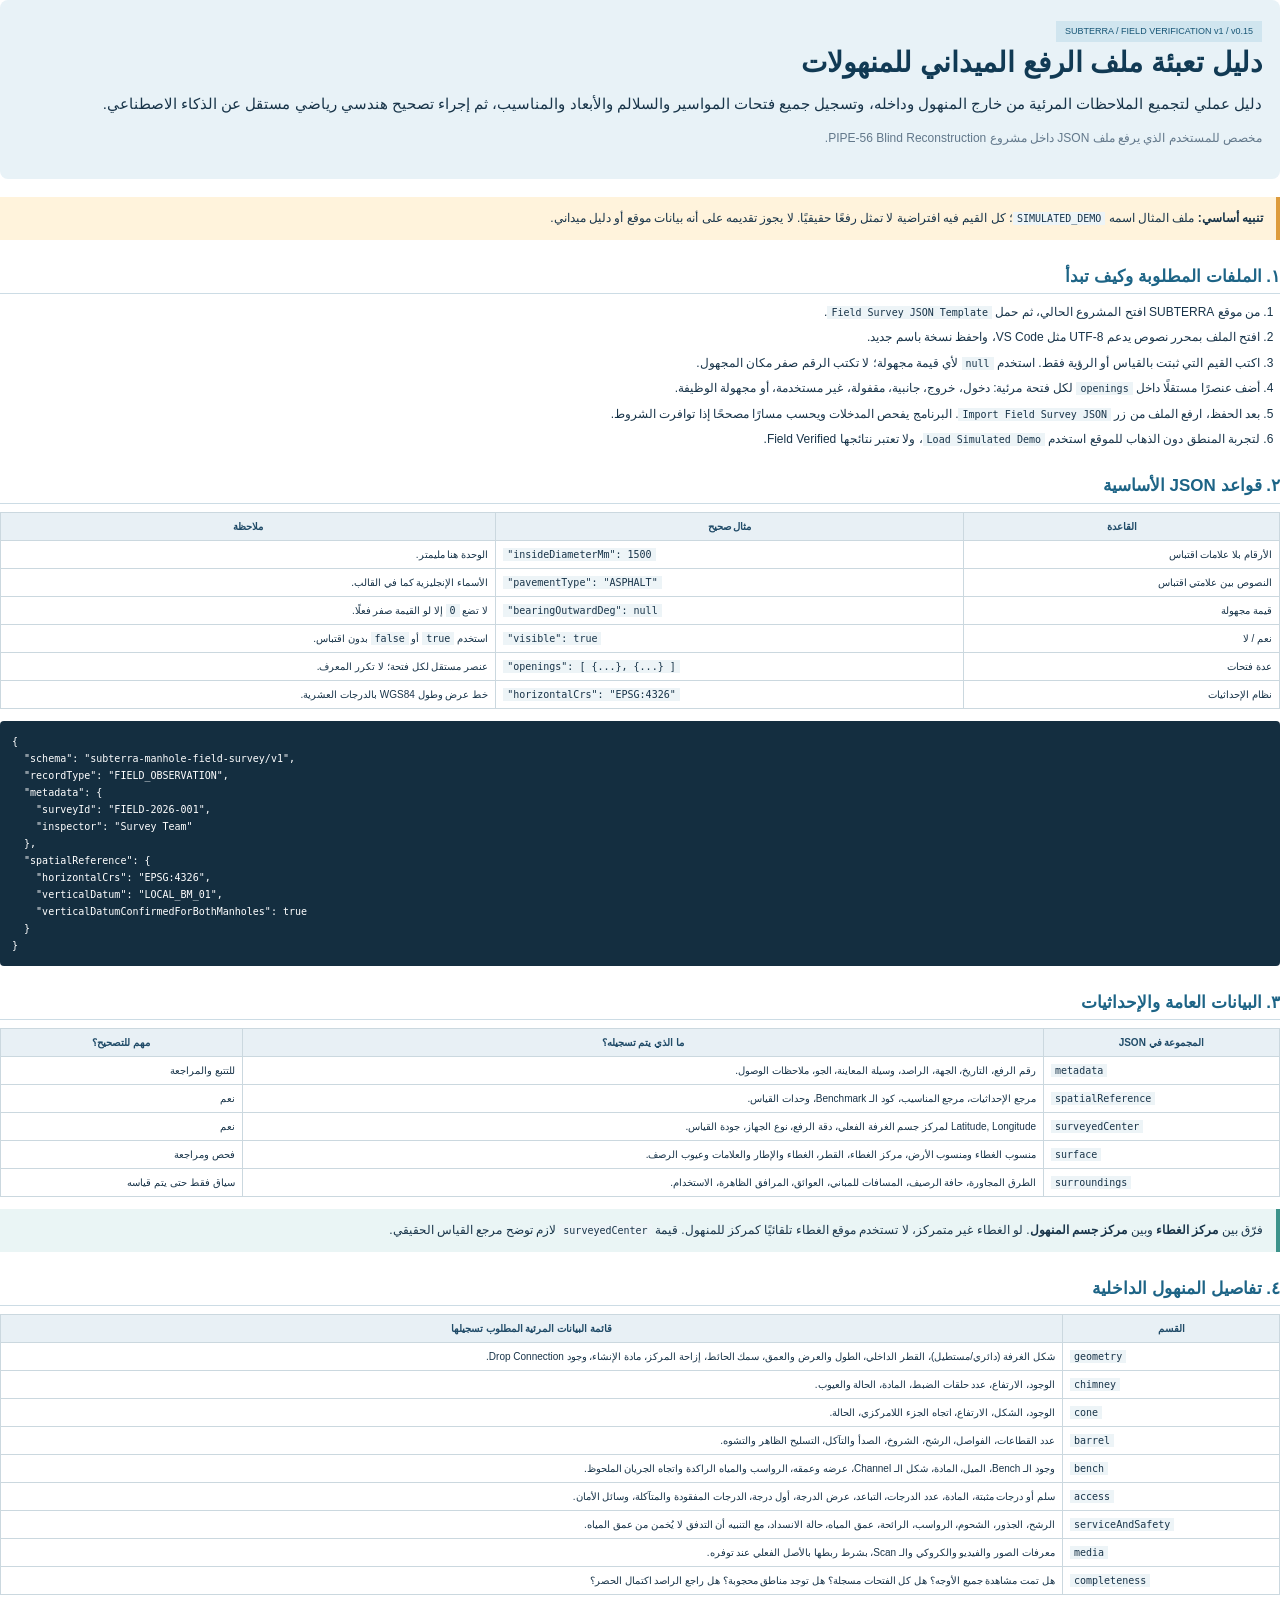
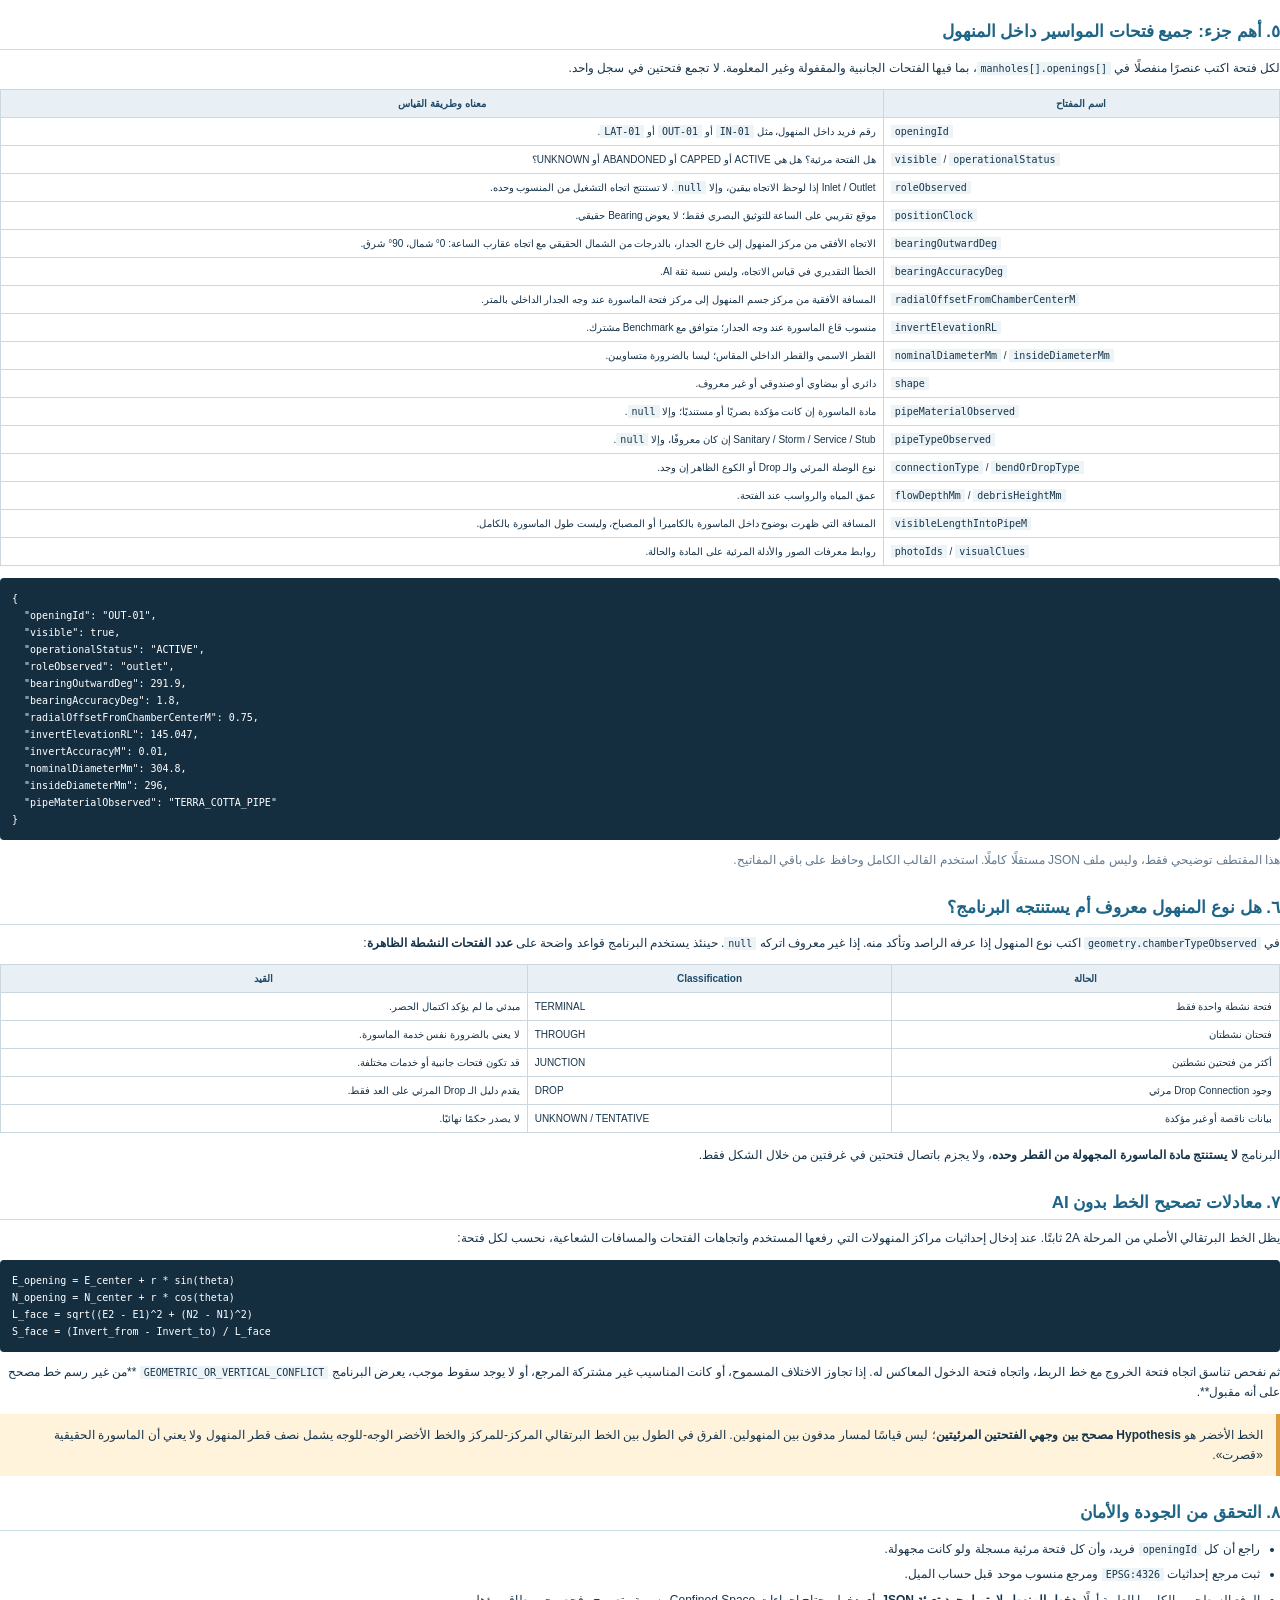
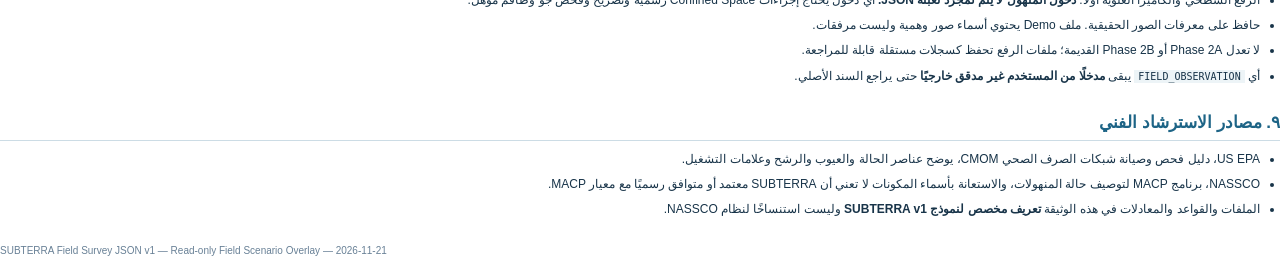
==== docs/field-survey-manual-ar.html @ 5ae87524 "Author Arabic right-to-left field survey JSON manual with all openings, ladders, components and dete" ====
<!doctype html>
<html lang="ar" dir="rtl">
<head>
<meta charset="UTF-8">
<title>SUBTERRA - دليل JSON الرفع الميداني للمنهولات</title>
<style>
@page { size: A4; margin: 18mm 16mm 16mm; @bottom-center { content: "SUBTERRA  |  Field Survey JSON Manual  |  " counter(page); font-size:9px; color:#65798a; } }
*{box-sizing:border-box}
body{font-family:"Noto Naskh Arabic","Noto Sans Arabic",sans-serif;font-size:12px;line-height:1.7;color:#183449;margin:0;direction:rtl}
h1,h2,h3{font-family:"Noto Sans Arabic","Noto Naskh Arabic",sans-serif;line-height:1.5}
h1{font-size:28px;color:#113a54;margin:0 0 7px}h2{font-size:17px;color:#1d6486;margin:24px 0 8px;border-bottom:1px solid #ccdce5;padding-bottom:4px;break-after:avoid}
h3{font-size:13px;color:#195575;margin:12px 0 3px;break-after:avoid}
p{margin:5px 0 11px}
small,.muted{color:#62788b}
.cover{background:#e8f2f7;padding:20px 18px;border-radius:8px;margin-bottom:18px}
.tag{display:inline-block;background:#d0e5ef;color:#185676;padding:3px 9px;font-size:9px;font-family:sans-serif}
.lede{font-size:15px}
.warning{padding:11px 13px;background:#fff3dc;border-right:4px solid #dd9b3c;margin:10px 0}
.note{padding:11px 13px;background:#eaf5f5;border-right:4px solid #3d938b;margin:10px 0}
table{width:100%;border-collapse:collapse;margin:8px 0 12px;font-size:10px;page-break-inside:auto}
tr{page-break-inside:avoid}
th,td{border:1px solid #cbd8df;padding:5px 7px;vertical-align:top}
th{background:#e8f0f5;color:#204b68}
code,pre,.ltr{font-family:"DejaVu Sans Mono","Liberation Mono",monospace;direction:ltr;unicode-bidi:isolate;text-align:left;font-size:10px}
code{background:#edf4f7;padding:1px 4px;white-space:normal;overflow-wrap:anywhere}
pre{background:#142e40;color:#fff;padding:12px;white-space:pre-wrap;overflow-wrap:anywhere;border-radius:4px}
ul,ol{padding-right:20px;margin-top:5px;margin-bottom:10px}
li{margin-bottom:5px}
a{color:#0877a6;text-decoration:none}
.page-break{break-before:page}
.footer{font-size:10px;color:#688096;margin-top:22px}
</style>
</head>
<body>
<div class="cover">
<div class="tag" dir="ltr">SUBTERRA / FIELD VERIFICATION v1 / v0.15</div>
<h1>دليل تعبئة ملف الرفع الميداني للمنهولات</h1>
<p class="lede">دليل عملي لتجميع الملاحظات المرئية من خارج المنهول وداخله، وتسجيل جميع فتحات المواسير والسلالم والأبعاد والمناسيب، ثم إجراء تصحيح هندسي رياضي مستقل عن الذكاء الاصطناعي.</p>
<p class="muted">مخصص للمستخدم الذي يرفع ملف <span dir="ltr">JSON</span> داخل مشروع <span dir="ltr">PIPE-56 Blind Reconstruction</span>.</p>
</div>

<div class="warning"><strong>تنبيه أساسي:</strong> ملف المثال اسمه <code>SIMULATED_DEMO</code>؛ كل القيم فيه افتراضية لا تمثل رفعًا حقيقيًا. لا يجوز تقديمه على أنه بيانات موقع أو دليل ميداني.</div>

<h2>١. الملفات المطلوبة وكيف تبدأ</h2>
<ol>
<li>من موقع SUBTERRA افتح المشروع الحالي، ثم حمل <code>Field Survey JSON Template</code>.</li>
<li>افتح الملف بمحرر نصوص يدعم <span dir="ltr">UTF-8</span> مثل VS Code، واحفظ نسخة باسم جديد.</li>
<li>اكتب القيم التي ثبتت بالقياس أو الرؤية فقط. استخدم <code>null</code> لأي قيمة مجهولة؛ لا تكتب الرقم صفر مكان المجهول.</li>
<li>أضف عنصرًا مستقلًا داخل <code>openings</code> لكل فتحة مرئية: دخول، خروج، جانبية، مقفولة، غير مستخدمة، أو مجهولة الوظيفة.</li>
<li>بعد الحفظ، ارفع الملف من زر <code>Import Field Survey JSON</code>. البرنامج يفحص المدخلات ويحسب مسارًا مصححًا إذا توافرت الشروط.</li>
<li>لتجربة المنطق دون الذهاب للموقع استخدم <code>Load Simulated Demo</code>، ولا تعتبر نتائجها Field Verified.</li>
</ol>

<h2>٢. قواعد JSON الأساسية</h2>
<table>
<thead><tr><th>القاعدة</th><th>مثال صحيح</th><th>ملاحظة</th></tr></thead>
<tbody>
<tr><td>الأرقام بلا علامات اقتباس</td><td dir="ltr"><code>"insideDiameterMm": 1500</code></td><td>الوحدة هنا مليمتر.</td></tr>
<tr><td>النصوص بين علامتي اقتباس</td><td dir="ltr"><code>"pavementType": "ASPHALT"</code></td><td>الأسماء الإنجليزية كما في القالب.</td></tr>
<tr><td>قيمة مجهولة</td><td dir="ltr"><code>"bearingOutwardDeg": null</code></td><td>لا تضع <code>0</code> إلا لو القيمة صفر فعلًا.</td></tr>
<tr><td>نعم / لا</td><td dir="ltr"><code>"visible": true</code></td><td>استخدم <code>true</code> أو <code>false</code> بدون اقتباس.</td></tr>
<tr><td>عدة فتحات</td><td dir="ltr"><code>"openings": [ {...}, {...} ]</code></td><td>عنصر مستقل لكل فتحة؛ لا تكرر المعرف.</td></tr>
<tr><td>نظام الإحداثيات</td><td dir="ltr"><code>"horizontalCrs": "EPSG:4326"</code></td><td>خط عرض وطول WGS84 بالدرجات العشرية.</td></tr>
</tbody>
</table>
<pre>{
  "schema": "subterra-manhole-field-survey/v1",
  "recordType": "FIELD_OBSERVATION",
  "metadata": {
    "surveyId": "FIELD-2026-001",
    "inspector": "Survey Team"
  },
  "spatialReference": {
    "horizontalCrs": "EPSG:4326",
    "verticalDatum": "LOCAL_BM_01",
    "verticalDatumConfirmedForBothManholes": true
  }
}</pre>

<h2>٣. البيانات العامة والإحداثيات</h2>
<table>
<tr><th>المجموعة في JSON</th><th>ما الذي يتم تسجيله؟</th><th>مهم للتصحيح؟</th></tr>
<tr><td dir="ltr"><code>metadata</code></td><td>رقم الرفع، التاريخ، الجهة، الراصد، وسيلة المعاينة، الجو، ملاحظات الوصول.</td><td>للتتبع والمراجعة</td></tr>
<tr><td dir="ltr"><code>spatialReference</code></td><td>مرجع الإحداثيات، مرجع المناسيب، كود الـ Benchmark، وحدات القياس.</td><td>نعم</td></tr>
<tr><td dir="ltr"><code>surveyedCenter</code></td><td>Latitude, Longitude لمركز جسم الغرفة الفعلي، دقة الرفع، نوع الجهاز، جودة القياس.</td><td>نعم</td></tr>
<tr><td dir="ltr"><code>surface</code></td><td>منسوب الغطاء ومنسوب الأرض، مركز الغطاء، القطر، الغطاء والإطار والعلامات وعيوب الرصف.</td><td>فحص ومراجعة</td></tr>
<tr><td dir="ltr"><code>surroundings</code></td><td>الطرق المجاورة، حافة الرصيف، المسافات للمباني، العوائق، المرافق الظاهرة، الاستخدام.</td><td>سياق فقط حتى يتم قياسه</td></tr>
</table>
<div class="note">فرّق بين <strong>مركز الغطاء</strong> وبين <strong>مركز جسم المنهول</strong>. لو الغطاء غير متمركز، لا تستخدم موقع الغطاء تلقائيًا كمركز للمنهول. قيمة <code>surveyedCenter</code> لازم توضح مرجع القياس الحقيقي.</div>

<h2>٤. تفاصيل المنهول الداخلية</h2>
<table>
<tr><th>القسم</th><th>قائمة البيانات المرئية المطلوب تسجيلها</th></tr>
<tr><td dir="ltr"><code>geometry</code></td><td>شكل الغرفة (دائري/مستطيل)، القطر الداخلي، الطول والعرض والعمق، سمك الحائط، إزاحة المركز، مادة الإنشاء، وجود Drop Connection.</td></tr>
<tr><td dir="ltr"><code>chimney</code></td><td>الوجود، الارتفاع، عدد حلقات الضبط، المادة، الحالة والعيوب.</td></tr>
<tr><td dir="ltr"><code>cone</code></td><td>الوجود، الشكل، الارتفاع، اتجاه الجزء اللامركزي، الحالة.</td></tr>
<tr><td dir="ltr"><code>barrel</code></td><td>عدد القطاعات، الفواصل، الرشح، الشروخ، الصدأ والتآكل، التسليح الظاهر والتشوه.</td></tr>
<tr><td dir="ltr"><code>bench</code></td><td>وجود الـ Bench، الميل، المادة، شكل الـ Channel، عرضه وعمقه، الرواسب والمياه الراكدة واتجاه الجريان الملحوظ.</td></tr>
<tr><td dir="ltr"><code>access</code></td><td>سلم أو درجات مثبتة، المادة، عدد الدرجات، التباعد، عرض الدرجة، أول درجة، الدرجات المفقودة والمتآكلة، وسائل الأمان.</td></tr>
<tr><td dir="ltr"><code>serviceAndSafety</code></td><td>الرشح، الجذور، الشحوم، الرواسب، الرائحة، عمق المياه، حالة الانسداد، مع التنبيه أن التدفق لا يُخمن من عمق المياه.</td></tr>
<tr><td dir="ltr"><code>media</code></td><td>معرفات الصور والفيديو والكروكي والـ Scan، بشرط ربطها بالأصل الفعلي عند توفره.</td></tr>
<tr><td dir="ltr"><code>completeness</code></td><td>هل تمت مشاهدة جميع الأوجه؟ هل كل الفتحات مسجلة؟ هل توجد مناطق محجوبة؟ هل راجع الراصد اكتمال الحصر؟</td></tr>
</table>

<h2 class="page-break">٥. أهم جزء: جميع فتحات المواسير داخل المنهول</h2>
<p>لكل فتحة اكتب عنصرًا منفصلًا في <code>manholes[].openings[]</code>، بما فيها الفتحات الجانبية والمقفولة وغير المعلومة. لا تجمع فتحتين في سجل واحد.</p>
<table>
<tr><th>اسم المفتاح</th><th>معناه وطريقة القياس</th></tr>
<tr><td dir="ltr"><code>openingId</code></td><td>رقم فريد داخل المنهول، مثل <code>IN-01</code> أو <code>OUT-01</code> أو <code>LAT-01</code>.</td></tr>
<tr><td dir="ltr"><code>visible</code> / <code>operationalStatus</code></td><td>هل الفتحة مرئية؟ هل هي ACTIVE أو CAPPED أو ABANDONED أو UNKNOWN؟</td></tr>
<tr><td dir="ltr"><code>roleObserved</code></td><td>Inlet / Outlet إذا لوحظ الاتجاه بيقين، وإلا <code>null</code>. لا تستنتج اتجاه التشغيل من المنسوب وحده.</td></tr>
<tr><td dir="ltr"><code>positionClock</code></td><td>موقع تقريبي على الساعة للتوثيق البصري فقط؛ لا يعوض Bearing حقيقي.</td></tr>
<tr><td dir="ltr"><code>bearingOutwardDeg</code></td><td>الاتجاه الأفقي من مركز المنهول إلى خارج الجدار، بالدرجات من الشمال الحقيقي مع اتجاه عقارب الساعة: 0° شمال، 90° شرق.</td></tr>
<tr><td dir="ltr"><code>bearingAccuracyDeg</code></td><td>الخطأ التقديري في قياس الاتجاه، وليس نسبة ثقة AI.</td></tr>
<tr><td dir="ltr"><code>radialOffsetFromChamberCenterM</code></td><td>المسافة الأفقية من مركز جسم المنهول إلى مركز فتحة الماسورة عند وجه الجدار الداخلي بالمتر.</td></tr>
<tr><td dir="ltr"><code>invertElevationRL</code></td><td>منسوب قاع الماسورة عند وجه الجدار؛ متوافق مع Benchmark مشترك.</td></tr>
<tr><td dir="ltr"><code>nominalDiameterMm</code> / <code>insideDiameterMm</code></td><td>القطر الاسمي والقطر الداخلي المقاس؛ ليسا بالضرورة متساويين.</td></tr>
<tr><td dir="ltr"><code>shape</code></td><td>دائري أو بيضاوي أو صندوقي أو غير معروف.</td></tr>
<tr><td dir="ltr"><code>pipeMaterialObserved</code></td><td>مادة الماسورة إن كانت مؤكدة بصريًا أو مستنديًا؛ وإلا <code>null</code>.</td></tr>
<tr><td dir="ltr"><code>pipeTypeObserved</code></td><td>Sanitary / Storm / Service / Stub إن كان معروفًا، وإلا <code>null</code>.</td></tr>
<tr><td dir="ltr"><code>connectionType</code> / <code>bendOrDropType</code></td><td>نوع الوصلة المرئي والـ Drop أو الكوع الظاهر إن وجد.</td></tr>
<tr><td dir="ltr"><code>flowDepthMm</code> / <code>debrisHeightMm</code></td><td>عمق المياه والرواسب عند الفتحة.</td></tr>
<tr><td dir="ltr"><code>visibleLengthIntoPipeM</code></td><td>المسافة التي ظهرت بوضوح داخل الماسورة بالكاميرا أو المصباح، وليست طول الماسورة بالكامل.</td></tr>
<tr><td dir="ltr"><code>photoIds</code> / <code>visualClues</code></td><td>روابط معرفات الصور والأدلة المرئية على المادة والحالة.</td></tr>
</table>
<pre>{
  "openingId": "OUT-01",
  "visible": true,
  "operationalStatus": "ACTIVE",
  "roleObserved": "outlet",
  "bearingOutwardDeg": 291.9,
  "bearingAccuracyDeg": 1.8,
  "radialOffsetFromChamberCenterM": 0.75,
  "invertElevationRL": 145.047,
  "invertAccuracyM": 0.01,
  "nominalDiameterMm": 304.8,
  "insideDiameterMm": 296,
  "pipeMaterialObserved": "TERRA_COTTA_PIPE"
}</pre>
<p class="muted">هذا المقتطف توضيحي فقط، وليس ملف JSON مستقلًا كاملًا. استخدم القالب الكامل وحافظ على باقي المفاتيح.</p>

<h2>٦. هل نوع المنهول معروف أم يستنتجه البرنامج؟</h2>
<p>في <code>geometry.chamberTypeObserved</code> اكتب نوع المنهول إذا عرفه الراصد وتأكد منه. إذا غير معروف اتركه <code>null</code>. حينئذ يستخدم البرنامج قواعد واضحة على <strong>عدد الفتحات النشطة الظاهرة</strong>:</p>
<table>
<tr><th>الحالة</th><th>Classification</th><th>القيد</th></tr>
<tr><td>فتحة نشطة واحدة فقط</td><td dir="ltr">TERMINAL</td><td>مبدئي ما لم يؤكد اكتمال الحصر.</td></tr>
<tr><td>فتحتان نشطتان</td><td dir="ltr">THROUGH</td><td>لا يعني بالضرورة نفس خدمة الماسورة.</td></tr>
<tr><td>أكثر من فتحتين نشطتين</td><td dir="ltr">JUNCTION</td><td>قد تكون فتحات جانبية أو خدمات مختلفة.</td></tr>
<tr><td>وجود Drop Connection مرئي</td><td dir="ltr">DROP</td><td>يقدم دليل الـ Drop المرئي على العد فقط.</td></tr>
<tr><td>بيانات ناقصة أو غير مؤكدة</td><td dir="ltr">UNKNOWN / TENTATIVE</td><td>لا يصدر حكمًا نهائيًا.</td></tr>
</table>
<p>البرنامج <strong>لا يستنتج مادة الماسورة المجهولة من القطر وحده</strong>، ولا يجزم باتصال فتحتين في غرفتين من خلال الشكل فقط.</p>

<h2>٧. معادلات تصحيح الخط بدون AI</h2>
<p>يظل الخط البرتقالي الأصلي من المرحلة 2A ثابتًا. عند إدخال إحداثيات مراكز المنهولات التي رفعها المستخدم واتجاهات الفتحات والمسافات الشعاعية، نحسب لكل فتحة:</p>
<pre>E_opening = E_center + r * sin(theta)
N_opening = N_center + r * cos(theta)
L_face = sqrt((E2 - E1)^2 + (N2 - N1)^2)
S_face = (Invert_from - Invert_to) / L_face</pre>
<p>ثم نفحص تناسق اتجاه فتحة الخروج مع خط الربط، واتجاه فتحة الدخول المعاكس له. إذا تجاوز الاختلاف المسموح، أو كانت المناسيب غير مشتركة المرجع، أو لا يوجد سقوط موجب، يعرض البرنامج <code>GEOMETRIC_OR_VERTICAL_CONFLICT</code> **من غير رسم خط مصحح على أنه مقبول**.</p>
<div class="warning">الخط الأخضر هو <strong>Hypothesis مصحح بين وجهي الفتحتين المرئيتين</strong>؛ ليس قياسًا لمسار مدفون بين المنهولين. الفرق في الطول بين الخط البرتقالي المركز-للمركز والخط الأخضر الوجه-للوجه يشمل نصف قطر المنهول ولا يعني أن الماسورة الحقيقية «قصرت».</div>

<h2>٨. التحقق من الجودة والأمان</h2>
<ul>
<li>راجع أن كل <code>openingId</code> فريد، وأن كل فتحة مرئية مسجلة ولو كانت مجهولة.</li>
<li>ثبت مرجع إحداثيات <code>EPSG:4326</code> ومرجع منسوب موحد قبل حساب الميل.</li>
<li>الرفع السطحي والكاميرا العلوية أولًا. <strong>دخول المنهول لا يتم لمجرد تعبئة JSON.</strong> أي دخول يحتاج إجراءات Confined Space رسمية وتصريح وفحص جو وطاقم مؤهل.</li>
<li>حافظ على معرفات الصور الحقيقية. ملف Demo يحتوي أسماء صور وهمية وليست مرفقات.</li>
<li>لا تعدل Phase 2A أو Phase 2B القديمة؛ ملفات الرفع تحفظ كسجلات مستقلة قابلة للمراجعة.</li>
<li>أي <code>FIELD_OBSERVATION</code> يبقى <strong>مدخلًا من المستخدم غير مدقق خارجيًا</strong> حتى يراجع السند الأصلي.</li>
</ul>

<h2>٩. مصادر الاسترشاد الفني</h2>
<ul>
<li>US EPA، دليل فحص وصيانة شبكات الصرف الصحي CMOM، يوضح عناصر الحالة والعيوب والرشح وعلامات التشغيل.</li>
<li>NASSCO، برنامج MACP لتوصيف حالة المنهولات، والاستعانة بأسماء المكونات لا تعني أن SUBTERRA معتمد أو متوافق رسميًا مع معيار MACP.</li>
<li>الملفات والقواعد والمعادلات في هذه الوثيقة <strong>تعريف مخصص لنموذج SUBTERRA v1</strong> وليست استنساخًا لنظام NASSCO.</li>
</ul>
<p class="footer" dir="ltr">SUBTERRA Field Survey JSON v1 — Read-only Field Scenario Overlay — 2026-11-21</p>
</body></html>
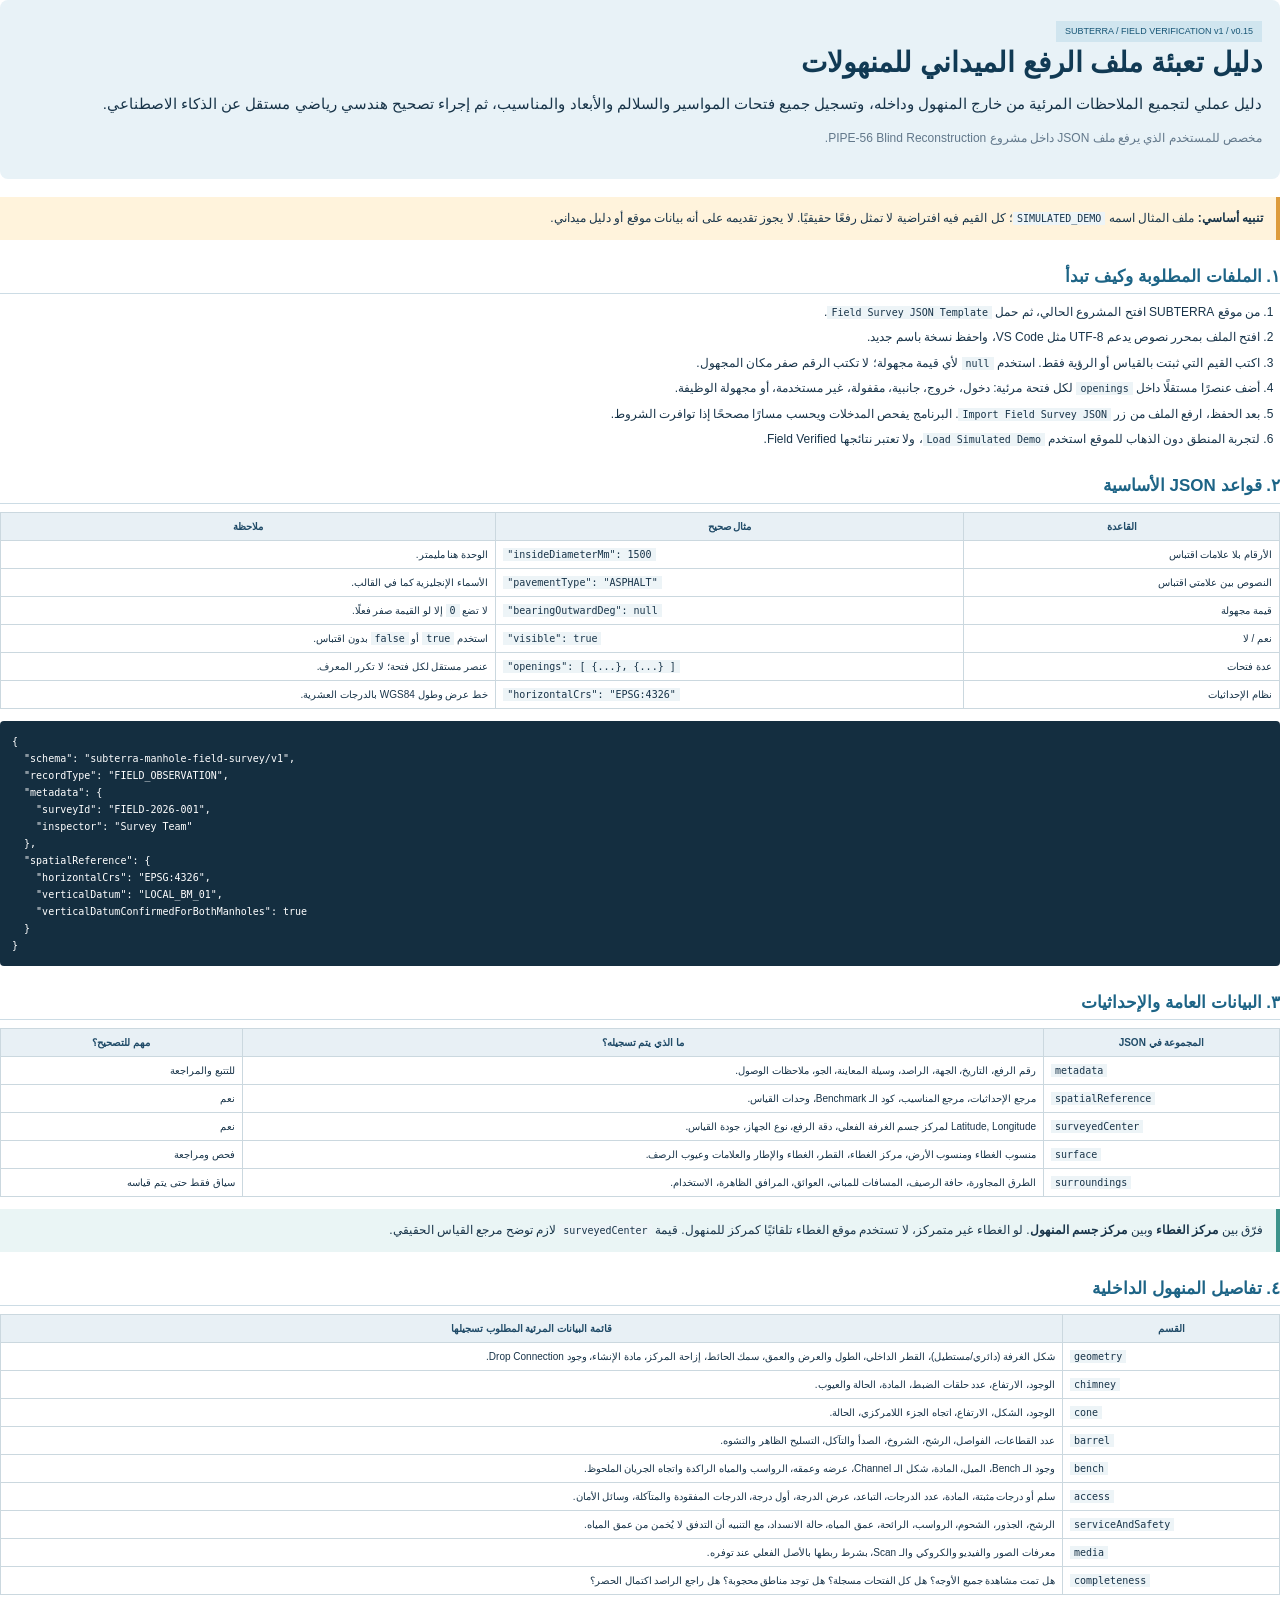
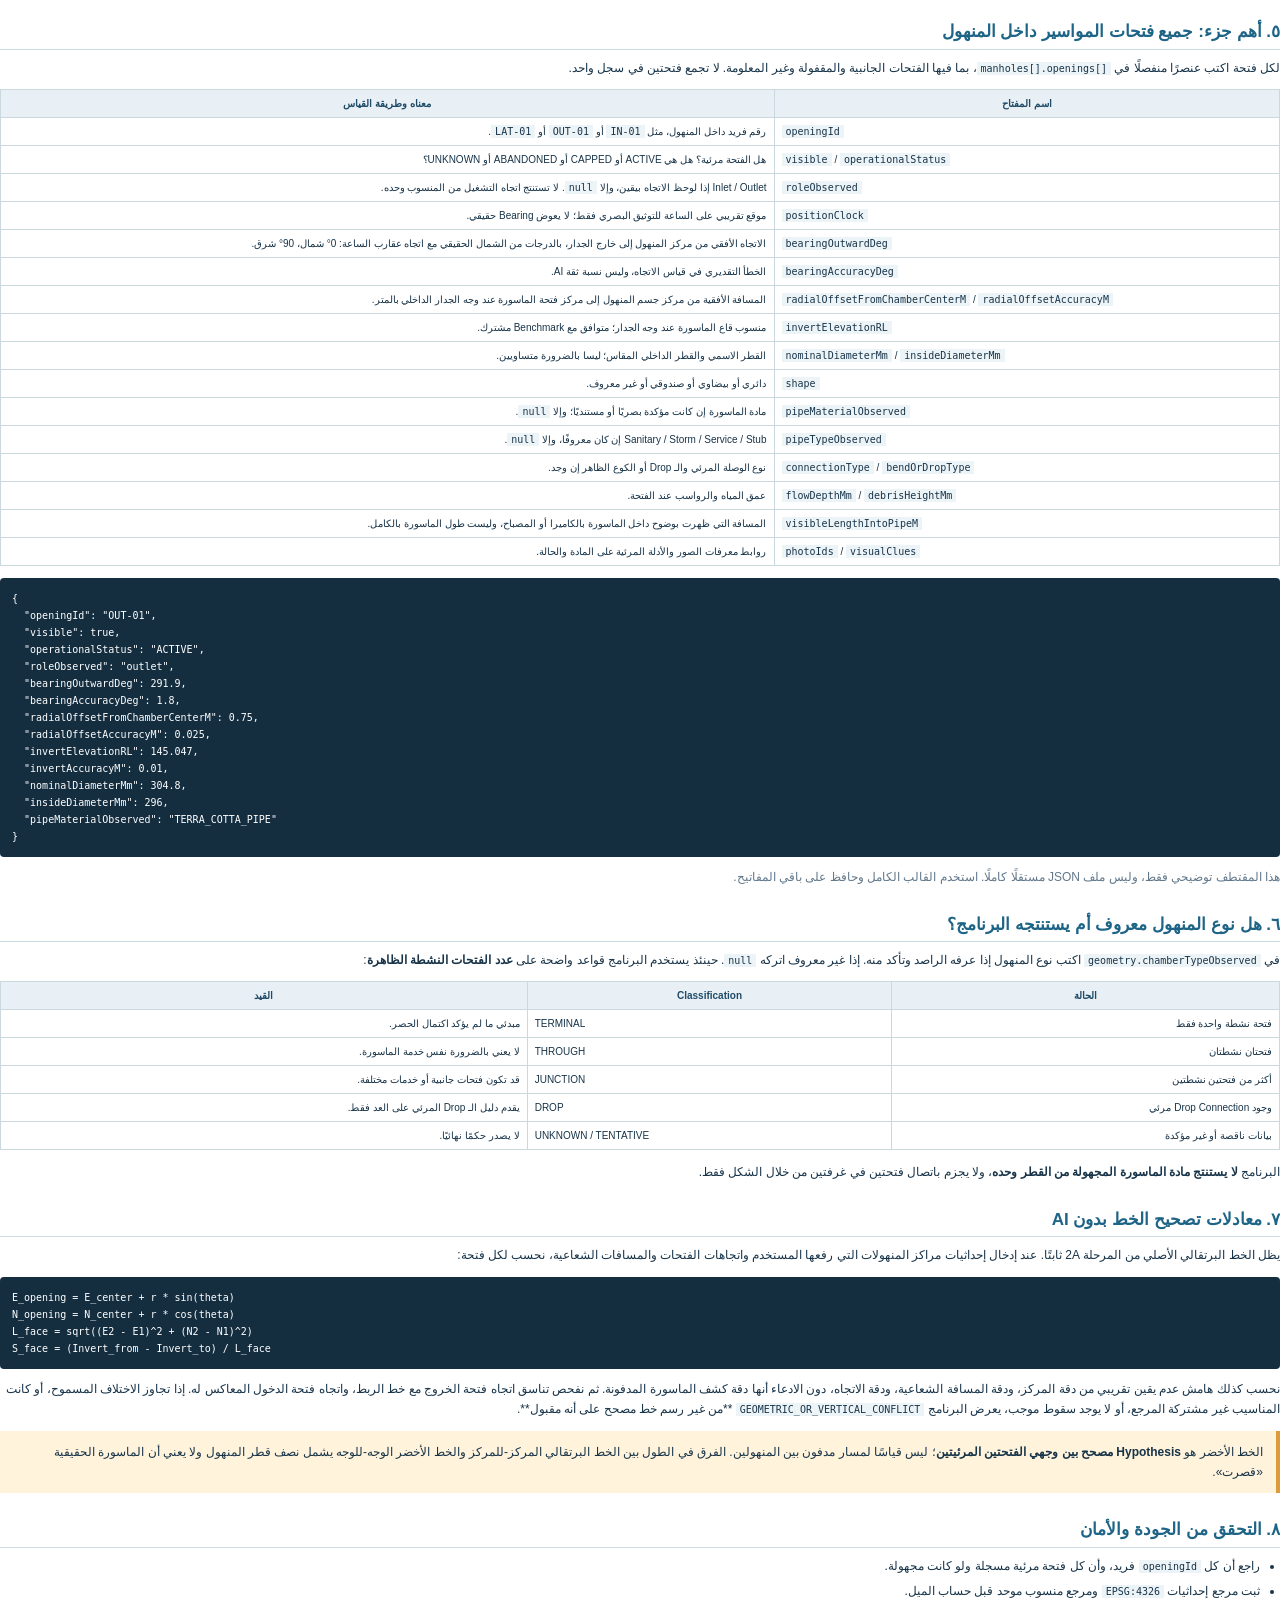
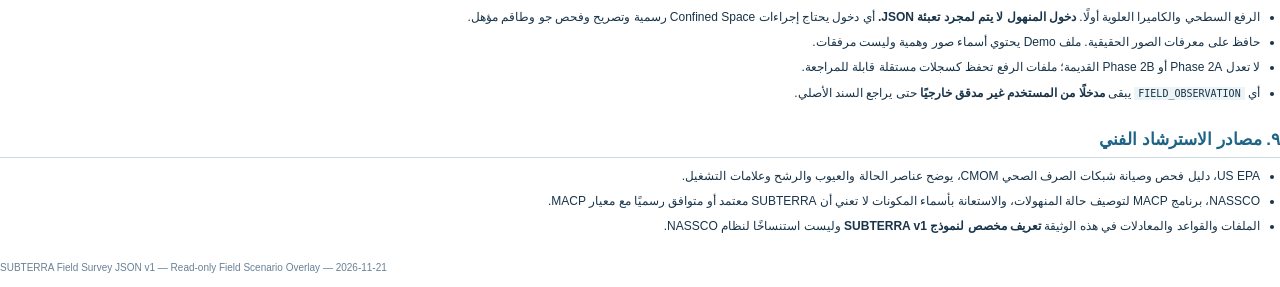
==== commit 74007170: "Capture radial-offset survey accuracy and propagate quantitative opening-position uncertainty" ====
--- a/docs/field-survey-manual-ar.html
+++ b/docs/field-survey-manual-ar.html
@@ -112,7 +112,7 @@
 <tr><td dir="ltr"><code>positionClock</code></td><td>موقع تقريبي على الساعة للتوثيق البصري فقط؛ لا يعوض Bearing حقيقي.</td></tr>
 <tr><td dir="ltr"><code>bearingOutwardDeg</code></td><td>الاتجاه الأفقي من مركز المنهول إلى خارج الجدار، بالدرجات من الشمال الحقيقي مع اتجاه عقارب الساعة: 0° شمال، 90° شرق.</td></tr>
 <tr><td dir="ltr"><code>bearingAccuracyDeg</code></td><td>الخطأ التقديري في قياس الاتجاه، وليس نسبة ثقة AI.</td></tr>
-<tr><td dir="ltr"><code>radialOffsetFromChamberCenterM</code></td><td>المسافة الأفقية من مركز جسم المنهول إلى مركز فتحة الماسورة عند وجه الجدار الداخلي بالمتر.</td></tr>
+<tr><td dir="ltr"><code>radialOffsetFromChamberCenterM</code> / <code>radialOffsetAccuracyM</code></td><td>المسافة الأفقية من مركز جسم المنهول إلى مركز فتحة الماسورة عند وجه الجدار الداخلي بالمتر.</td></tr>
 <tr><td dir="ltr"><code>invertElevationRL</code></td><td>منسوب قاع الماسورة عند وجه الجدار؛ متوافق مع Benchmark مشترك.</td></tr>
 <tr><td dir="ltr"><code>nominalDiameterMm</code> / <code>insideDiameterMm</code></td><td>القطر الاسمي والقطر الداخلي المقاس؛ ليسا بالضرورة متساويين.</td></tr>
 <tr><td dir="ltr"><code>shape</code></td><td>دائري أو بيضاوي أو صندوقي أو غير معروف.</td></tr>
@@ -131,6 +131,7 @@
   "bearingOutwardDeg": 291.9,
   "bearingAccuracyDeg": 1.8,
   "radialOffsetFromChamberCenterM": 0.75,
+  "radialOffsetAccuracyM": 0.025,
   "invertElevationRL": 145.047,
   "invertAccuracyM": 0.01,
   "nominalDiameterMm": 304.8,
@@ -157,7 +158,7 @@
 N_opening = N_center + r * cos(theta)
 L_face = sqrt((E2 - E1)^2 + (N2 - N1)^2)
 S_face = (Invert_from - Invert_to) / L_face</pre>
-<p>ثم نفحص تناسق اتجاه فتحة الخروج مع خط الربط، واتجاه فتحة الدخول المعاكس له. إذا تجاوز الاختلاف المسموح، أو كانت المناسيب غير مشتركة المرجع، أو لا يوجد سقوط موجب، يعرض البرنامج <code>GEOMETRIC_OR_VERTICAL_CONFLICT</code> **من غير رسم خط مصحح على أنه مقبول**.</p>
+<p>نحسب كذلك هامش عدم يقين تقريبي من دقة المركز، ودقة المسافة الشعاعية، ودقة الاتجاه، دون الادعاء أنها دقة كشف الماسورة المدفونة. ثم نفحص تناسق اتجاه فتحة الخروج مع خط الربط، واتجاه فتحة الدخول المعاكس له. إذا تجاوز الاختلاف المسموح، أو كانت المناسيب غير مشتركة المرجع، أو لا يوجد سقوط موجب، يعرض البرنامج <code>GEOMETRIC_OR_VERTICAL_CONFLICT</code> **من غير رسم خط مصحح على أنه مقبول**.</p>
 <div class="warning">الخط الأخضر هو <strong>Hypothesis مصحح بين وجهي الفتحتين المرئيتين</strong>؛ ليس قياسًا لمسار مدفون بين المنهولين. الفرق في الطول بين الخط البرتقالي المركز-للمركز والخط الأخضر الوجه-للوجه يشمل نصف قطر المنهول ولا يعني أن الماسورة الحقيقية «قصرت».</div>
 
 <h2>٨. التحقق من الجودة والأمان</h2>
